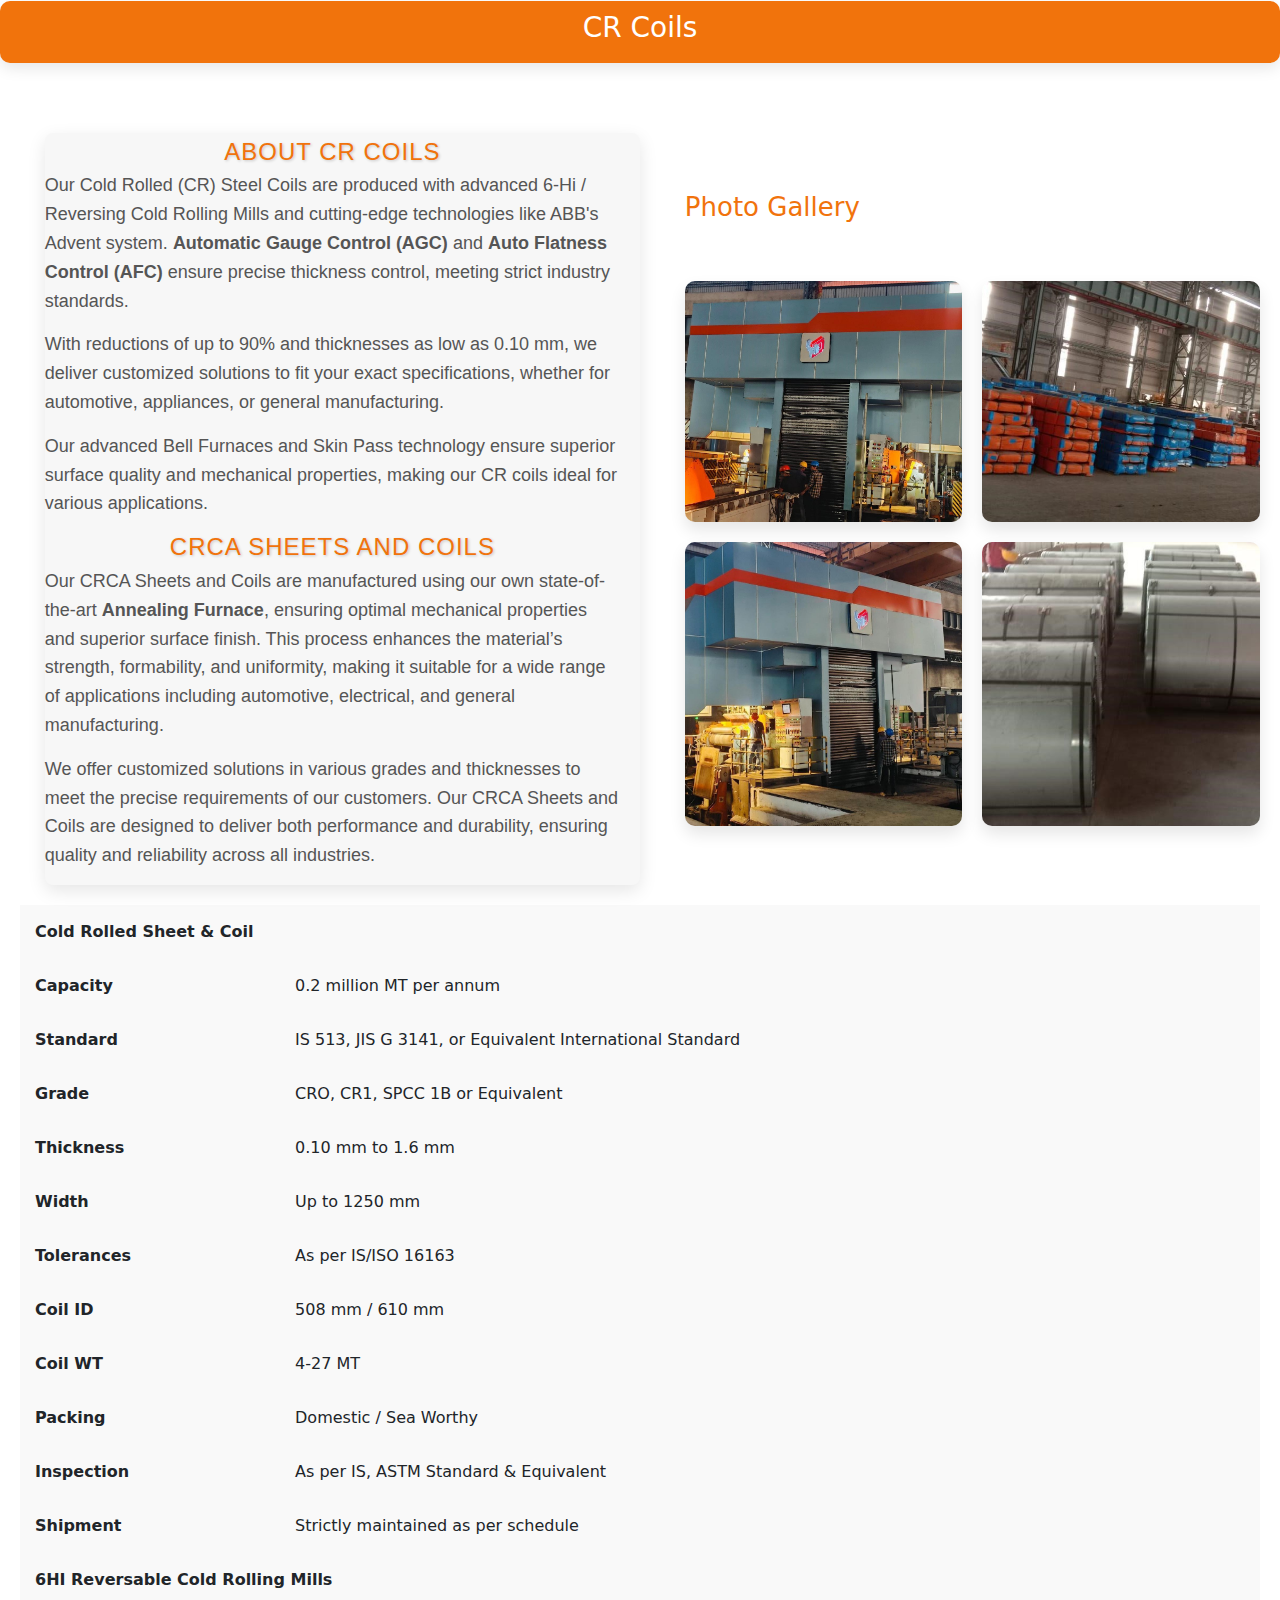
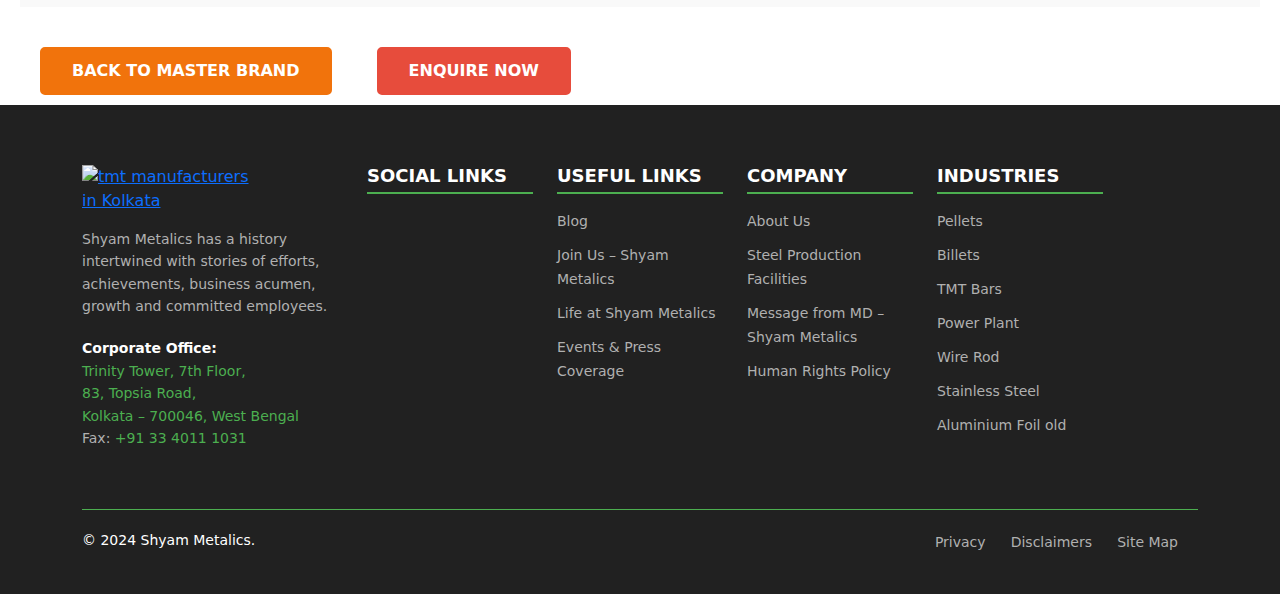
==== crcoils.HTML @ 162d7e46 "first commit" ====
<!DOCTYPE html>
<html lang="en">
<head>
    <meta charset="UTF-8">
    <meta name="viewport" content="width=device-width, initial-scale=1.0">
    <title>Sub Brand 1</title>
    <link rel="stylesheet" href="brandpage.css">
    <link href="https://cdn.jsdelivr.net/npm/bootstrap@5.3.0-alpha1/dist/css/bootstrap.min.css" rel="stylesheet">
    <script src="https://cdn.jsdelivr.net/npm/bootstrap@5.3.0-alpha1/dist/js/bootstrap.bundle.min.js"></script>
   
    
</head>
<body>
    <header>
        <h3>CR Coils</h3>
    </header>

    <div class="subbrand-container">
        <!-- Sub Brand Image -->
    
        <!-- About Sub Brand Section -->
        <div class="about-gallery-container">
            <!-- About Sub Brand -->
            <div class="about">
                <h2>About CR Coils</h2>
                <p>Our Cold Rolled (CR) Steel Coils are produced with advanced 6-Hi / Reversing Cold Rolling Mills and cutting-edge technologies like ABB's Advent system. <strong>Automatic Gauge Control (AGC)</strong> and <strong>Auto Flatness Control (AFC)</strong> ensure precise thickness control, meeting strict industry standards.</p>
                <p>With reductions of up to 90% and thicknesses as low as 0.10 mm, we deliver customized solutions to fit your exact specifications, whether for automotive, appliances, or general manufacturing.</p>
                <p>Our advanced Bell Furnaces and Skin Pass technology ensure superior surface quality and mechanical properties, making our CR coils ideal for various applications.</p>
                <h2>CRCA Sheets and Coils</h2>
                <p>Our CRCA Sheets and Coils are manufactured using our own state-of-the-art <strong>Annealing Furnace</strong>, ensuring optimal mechanical properties and superior surface finish. This process enhances the material’s strength, formability, and uniformity, making it suitable for a wide range of applications including automotive, electrical, and general manufacturing.</p>
                <p>We offer customized solutions in various grades and thicknesses to meet the precise requirements of our customers. Our CRCA Sheets and Coils are designed to deliver both performance and durability, ensuring quality and reliability across all industries.</p>
            </div>

            <!-- Photo Gallery Section -->
            <div class="gallery">
                <h3>Photo Gallery</h3>
                <div class="gallery-grid">
                    <img src="images/HrCoils2.jpg" alt="Gallery Image 1">
                    <img src="images/HrCoils6.jpg" alt="Gallery Image 2">
                    <img src="images/HrCoils4.jpg" alt="Gallery Image 3">
                    <img src="images/HrCoils5.jpg" alt="Gallery Image 4">
                </div>
            </div>
        </div>

        <!-- Product Specifications Table -->
        <table>
            <tbody>
                <tr>
                    <td colspan="2" valign="bottom"><strong>Cold Rolled Sheet &amp; Coil</strong></td>
                </tr>
                <tr>
                    <td><strong>Capacity</strong></td>
                    <td>0.2 million MT per annum</td>
                </tr>
                <tr>
                    <td><strong>Standard</strong></td>
                    <td>IS 513, JIS G 3141, or Equivalent International Standard</td>
                </tr>
                <tr>
                    <td><strong>Grade</strong></td>
                    <td>CRO, CR1, SPCC 1B or Equivalent</td>
                </tr>
                <tr>
                    <td><strong>Thickness</strong></td>
                    <td>0.10 mm to 1.6 mm</td>
                </tr>
                <tr>
                    <td><strong>Width</strong></td>
                    <td>Up to 1250 mm</td>
                </tr>
                <tr>
                    <td><strong>Tolerances</strong></td>
                    <td>As per IS/ISO 16163</td>
                </tr>
                <tr>
                    <td><strong>Coil ID</strong></td>
                    <td>508 mm / 610 mm</td>
                </tr>
                <tr>
                    <td><strong>Coil WT</strong></td>
                    <td>4-27 MT</td>
                </tr>
                <tr>
                    <td><strong>Packing</strong></td>
                    <td>Domestic / Sea Worthy</td>
                </tr>
                <tr>
                    <td><strong>Inspection</strong></td>
                    <td>As per IS, ASTM Standard &amp; Equivalent</td>
                </tr>
                <tr>
                    <td><strong>Shipment</strong></td>
                    <td>Strictly maintained as per schedule</td>
                </tr>
                <tr>
                    <td colspan="2" valign="bottom"><strong>6HI Reversable Cold Rolling Mills</strong></td>
                </tr>
            </tbody>
        </table>

        <!-- Navigation Back and Enquire Now -->
        <div class="navigation">
            <a href="index.html" class="back-button">Back to Master Brand</a>
            <a href="https://forms.office.com/r/DvG1QSCL5m" class="enquire-now-button" target="_blank">Enquire Now</a>
        </div>
    </div>

    
</body>

<div class="footer-area section-space--inner--top--120 dark-bg">
    <div class="container">
        <div class="row">
            <div class="col-lg-12">
                <div class="footer-content-wrapper" style="margin-top:30px;">
                    <div class="row">
                        <!-- Column 1: Footer Intro (Logo & Address) -->
                        <div class="col-lg-3 col-md-6">
                            <div class="footer-intro-wrapper">
                                <div class="footer-logo">
                                    <a href="#">
                                        <img src="https://www.shyammetalics.com/wp-content/uploads/2021/07/shyamlogo-2.png" class="img-fluid" alt="tmt manufacturers in Kolkata" title="Shyam Metalics Logo">
                                    </a>
                                </div>
                                <div class="footer-desc">
                                    Shyam Metalics has a history intertwined with stories of efforts, achievements, business acumen, growth and committed employees.
                                </div>
                                <div class="footer-desc">
                                    <strong>Corporate Office:</strong><br>
                                    <a href="https://goo.gl/maps/EQJcaubHBat8euXT8" target="_blank">Trinity Tower, 7th Floor,<br>
                                    83, Topsia Road,<br>
                                    Kolkata – 700046, West Bengal</a><br>
                                    Fax: <a href="tel:+913340111031">+91 33 4011 1031</a>
                                </div>
                            </div>
                        </div>

                        <!-- Column 2: Social Links -->
                        <div class="col-lg-2 col-md-6">
                            <div class="footer-widget">
                                <h4 class="footer-widget__title">SOCIAL LINKS</h4>
                                <div class="social-links">
                                    <ul>
                                        <li><a href="https://www.facebook.com/ShyamMetalicsOfficial" target="_blank"><i class="ion-social-facebook"></i></a></li>
                                        <li><a href="https://twitter.com/ShyamMetalics" target="_blank"><i class="ion-social-twitter"></i></a></li>
                                        <li><a href="https://in.linkedin.com/company/shyamgroup" target="_blank"><i class="ion-social-linkedin"></i></a></li>
                                        <li><a href="https://www.instagram.com/shyammetalicsofficial/" target="_blank"><i class="ion-social-instagram"></i></a></li>
                                        <li><a href="https://www.youtube.com/channel/UC_n2w-nxhqLg7HWWyRARPQg/" target="_blank"><i class="ion-social-youtube"></i></a></li>
                                    </ul>
                                </div>
                            </div>
                        </div>

                        <!-- Column 3: Useful Links -->
                        <div class="col-lg-2 col-md-6">
                            <div class="footer-widget">
                                <h4 class="footer-widget__title">USEFUL LINKS</h4>
                                <ul class="footer-widget__navigation">
                                    <li><a href="https://www.shyammetalics.com/blog/">Blog</a></li>
                                    <li><a href="https://www.shyammetalics.com/careers/join-us/">Join Us – Shyam Metalics</a></li>
                                    <li><a href="https://www.shyammetalics.com/careers/why-sel-life-at-sel/">Life at Shyam Metalics</a></li>
                                    <li><a href="https://www.shyammetalics.com/media-downloads/press-coverage/">Events &amp; Press Coverage</a></li>
                                </ul>
                            </div>
                        </div>

                        <!-- Column 4: Company -->
                        <div class="col-lg-2 col-md-6">
                            <div class="footer-widget">
                                <h4 class="footer-widget__title">COMPANY</h4>
                                <ul class="footer-widget__navigation">
                                    <li><a href="https://www.shyammetalics.com/about-us/">About Us</a></li>
                                    <li><a href="https://www.shyammetalics.com/productionfacilities/">Steel Production Facilities</a></li>
                                    <li><a href="https://www.shyammetalics.com/about-us/message-from-md/">Message from MD – Shyam Metalics</a></li>
                                    <li><a href="https://www.shyammetalics.com/wp-content/themes/shyam/assets/HR/Human-Rights-Policy.pdf" target="_blank" rel="noopener">Human Rights Policy</a></li>
                                </ul>
                            </div>
                        </div>

                        <!-- Column 5: Industries -->
                        <div class="col-lg-2 col-md-6">
                            <div class="footer-widget">
                                <h4 class="footer-widget__title">INDUSTRIES</h4>
                                <ul class="footer-widget__navigation">
                                    <li><a href="https://www.shyammetalics.com/pellets/">Pellets</a></li>
                                    <li><a href="https://www.shyammetalics.com/billets/">Billets</a></li>
                                    <li><a href="https://www.shyammetalics.com/tmt-bar/">TMT Bars</a></li>
                                    <li><a href="https://www.shyammetalics.com/power/">Power Plant</a></li>
                                    <li><a href="https://www.shyammetalics.com/wire-rod/">Wire Rod</a></li>
                                    <li><a href="https://www.shyammetalics.com/stainless-steel/">Stainless Steel</a></li>
                                    <li><a href="https://www.shyammetalics.com/?page_id=1855">Aluminium Foil old</a></li>
                                </ul>
                            </div>
                        </div>

                    </div>
                </div>
            </div>
        </div>

        <!-- Footer Bottom -->
        <div class="row">
            <div class="col-lg-12">
                <div class="footer-copyright-wrapper">
                    <div class="row">
                        <div class="col-md-6">
                            <div class="footer-copyright-left">
                                © 2024 Shyam Metalics.
                            </div>
                        </div>
                        <div class="col-md-6">
                            <div class="footer-copyright-right">
                                <ul class="footer-copyright-right__navigation">
                                    <li><a href="https://www.shyammetalics.com/privacy-policy">Privacy</a></li>
                                    <li><a href="https://www.shyammetalics.com/wp-content/uploads/2021/09/Terms-and-conditions-Digital-Contests.pdf">Disclaimers</a></li>
                                    <li><a href="https://www.shyammetalics.com/sitemap_index.xml">Site Map</a></li>
                                </ul>
                            </div>
                        </div>
                    </div>
                </div>
            </div>
        </div>

    </div>
</div>

</html>
---- brandpage.css ----
/* General reset */
* {
    margin: 0;
    padding: 0;
    box-sizing: border-box;
}

html, body {
    height: 100%;
    font-family: 'Arial', sans-serif;
}
.container1{
    padding: 5px;
}
/* Set the gallery to be a grid */
.gallery-grid {
    margin-top: 10%;
    display: grid;
    grid-template-columns: repeat(4, 1fr); /* 4 equal-width columns */
    gap: 10px; /* Space between images */
    width: 100%; /* Make sure the grid fills its container */
}

/* Ensure each image fits into its box */
.gallery-grid img {
    width: 100%; /* Makes image fill its container */
    height: 100%; /* Fixed height for all images */
    object-fit: cover; /* Ensures the image covers the box without distortion */
}


h1 {
    font-size: 48px;  /* Larger font size */
    color:#000000;  /* Darker, modern color */
    font-family: 'Arial', sans-serif;  /* Clean sans-serif font */
    font-weight: 700;  /* Bold font weight */
    text-transform: uppercase;  /* Uppercase text */
    letter-spacing: 2px;  /* Slight spacing between letters */
    text-shadow: 2px 2px 5px rgba(0, 0, 0, 0);  /* Soft shadow for depth */
    background-image: linear-gradient(to right, white, white);  /* Gradient background */
    -webkit-background-clip: text;  /* Clip the gradient to the text */
    color: transparent;  /* Make the text transparent to show gradient */
    padding: 10px;  /* Add some padding for spacing */
}

/* Sub-heading (About Us and Main Brands) */
h2{  margin-top: 10px;
    /* background-color: #000000; */
     font-size: 25px;  /*Large font size */
    color: #f1730c;  /* Blue color for the subheading */
    font-weight: 600;  /* Medium bold weight */
    font-family: 'Helvetica', sans-serif;  /* Clean font family */
    text-transform: uppercase;  /* Make text uppercase */
    margin-bottom: 20px;  /* Space below the sub-heading */
    letter-spacing: 1px;  /* Small letter spacing */
    text-shadow: 1px 1px 3px rgba(0, 0, 0, 0.2);  /* Subtle shadow for depth */
}

/* Optional: Add some hover effect for extra flair */
h1:hover, h2:hover {
    color: #000000;  /* Change color on hover */
    transform: scale(1.05);  /* Slight zoom effect */
    transition: all 0.3s ease;  /* Smooth transition for hover effect */
}


body {
    background-color: #f4f4f4;
    color: #333;
    text-align: center;
    display: flex;
    flex-direction: column;
    justify-content: space-between;
     padding: 0 0px; 
}

header {
    background-color: #f1730c;
    color: white;
    padding: 10px;
    text-align: center;
    border-radius: 10px;
    margin-top:1px;
    box-shadow: 0 5px 15px rgba(0, 0, 0, 0.1);
}

h1 {
    font-size: 40px;
    letter-spacing: 2px;
    text-transform: uppercase;
}

.subbrand-container {
    padding: 0 20px;
    margin-top: 40px;
}

.subbrand-image img {
    width: 80%;
    border-radius: 15px;
    box-shadow: 0 8px 16px rgba(0, 0, 0, 0.1);
    transition: transform 0.3s ease;
}

.subbrand-image img:hover {
    transform: scale(1.05);
}

.about-gallery-container {
    display: flex;
    flex-wrap: wrap;
    justify-content: space-between;
    margin-top: 30px;
}

.about {
    flex: 0 0 48%; /* 2-column layout */
    text-align: left;
    padding-right: 20px;
    max-width: 600px;
}

.about h2 {
    font-size: 24px;
    text-align: center;
    margin-top: 5px;
    
    color: #f1730c;
    margin-bottom: 5px;
}

.about p {
    font-size: 18px;
    line-height: 1.6;
    color: #555;
    margin-bottom: 15px;
}

.gallery {
    align-self: center;
    flex: 0 0 48%; /* 2-column layout */
    text-align: left;
    padding-left: 20px;
}

.gallery h3 {
    font-size: 26px;
    color: #f1730c;
    margin-bottom: 20px;
}

.gallery-grid {
    display: grid;
    grid-template-columns: repeat(2, 1fr);
    gap: 20px;
}

.gallery-grid img {
    width: 100%;
    height: 100%;
    border-radius: 10px;
    object-fit: fill;
    box-shadow: 0 8px 16px rgba(0, 0, 0, 0.1);
    transition: transform 0.3s ease;
}

.gallery-grid img:hover {
    transform: scale(1.05);
}

.navigation {
    margin-top: 30px;
}

.back-button, .enquire-now-button {
    display: inline-block;
    padding: 10px 30px;
    margin: 10px 20px;
    text-decoration: none;
    border-radius: 5px;
    text-transform: uppercase;
    font-weight: bold;
    transition: background-color 0.3s ease;
}

.back-button {
    background-color: #f1730c;
    color: white;
    border: 2px solid #f1730c;
}

.back-button:hover {
    background-color: white;
    color: #f1730c;
}

.enquire-now-button {
    background-color: #e74c3c;
    color: white;
    border: 2px solid #e74c3c;
}

.enquire-now-button:hover {
    background-color: white;
    color: #e74c3c;
}

footer {
    background-color: #f1730c;
    color: white;
    padding: 20px;
    /* text-align: center; */
    font-size: 14px;
    /* position: relative; */
    bottom: 0;
    width: 100%;
    margin-top: auto;
}

/* Add responsiveness for smaller screens */
@media (max-width: 768px) {
    .about-gallery-container {
        flex-direction: column;
    }

    .about, .gallery {
        flex: 0 0 100%; /* Stack items on smaller screens */
        padding: 0;
    }

    .gallery-grid {
        grid-template-columns: 1fr; /* 1-column layout on smaller screens */
    }
    .gallery-grid img {
        width: 100%;
        height: 200px; /* Adjust height as needed */
        object-fit: cover; /* Ensures images fill the container */
        border-radius: 10px; /* Optional: Adds rounded corners */
        transition: transform 0.3s ease; /* Smooth zoom effect */
    }
}

.color-box {
    width: 100%;  /* Ensure the box fills its grid cell */
    height: 200px; /* Fixed height for all color boxes */
}

/* Ultra Premium Colors */
.royal-gold {
    background-color: #B7935C;
}

.deep-platinum {
    background-color: #A5A9B8;
}

.diamond-white {
    background-color: #F1F4F6;
}

.midnight-blue {
    background-color: #191970;
}
table {
    width: 100%;
    border-collapse: collapse;
    margin-top: 20px;
    word-wrap: break-word; /* Allow text in cells to wrap to the next line */

}

th, td {
    padding: 15px;
    text-align: left;
    font-size: 16px;
}

th {
    background-color: #f1730c; /* Blue for header */
    color: white;
    font-weight: bold;
    word-wrap: break-word; /* Ensure content wraps inside the cell */

    text-transform: uppercase;
}

td {
    word-wrap: break-word; /* Ensure content wraps inside the cell */

    background-color: #f9f9f9;
    border: 1px solid #ddd;
}

/* Zebra Striping for rows */
tr:nth-child(even) {
    background-color: #f2f2f2;
}

tr:hover {
    background-color: #e0f7ff; /* Light Blue hover effect */
}
/* Container for the unique features section */
.unique-features {
    padding: 20px;
    background-color: #f9f9f9;
}

/* Grid Layout for Feature Cards */
.features-grid {
    display: grid;
    grid-template-columns: repeat(auto-fill, minmax(300px, 1fr));  /* 3 cards per row, auto-adjusting */
    gap: 20px;  /* Spacing between cards */
    margin-top: 20px;
}

/* Styling for individual feature cards */
.feature-card {
    background-color: #fff;
    border: 1px solid #ddd;
    border-radius: 8px;
    padding: 20px;
    box-shadow: 0 4px 6px rgba(0, 0, 0, 0.1);
    transition: box-shadow 0.3s ease;
}

/* Hover effect for the feature cards */
.feature-card:hover {
    transform: translateY(-10px);   /* Slight upward movement */
    box-shadow: 0 8px 16px rgba(0, 0, 0, 0.2);  /* Larger shadow on hover */
    border-color: #ff7f00;           /* Slightly darker orange border color */
}

/* Flex container for icon and title inside each card */
.head-dflex {
    display: flex;
    align-items: center;
    margin-bottom: 15px;
}

/* Title inside each feature card */
.info-hed {
    align-items: center;
    text-align: center;
    color: #f1730c ;
    font-size: 18px;
    font-weight: bold;
    margin-left: 10px;
}

/* Paragraph text styling inside cards */
.text-justify {
    text-align: justify;
    font-size: 14px;
    line-height: 1.5;
}
@media screen and (max-width: 768px) {
    table {
        border: 0;
    }
    table thead {
        display: none; /* Hide table headers on mobile */
    }
    table, table tbody, table tr, table td {
        display: block;
        width: 100%;
    }
    table tr {
        margin-bottom: 10px;
    }
    /* table td {
        text-align: right;
        padding-left: 50%;
        position: relative;
    } */
    table td:before {
        /* Display the label for each cell (using the content attribute) */
        content: attr(data-label);
        position: absolute;
        left: 10px;
        font-weight: bold;
        text-transform: uppercase;
    }
}
/* General Footer Styling */
.footer {
    background-color: #282828; /* Dark background for contrast */
    color: #fff;               /* White text for visibility */
    padding: 30px 20px;        /*Space around the text */
    /* text-align: center;        Centering content */
    font-family: 'Arial', sans-serif; /* Clean, modern font */
    border-top: 2px solid #FF7F00; /* Stylish top border */
}

/* Footer Content Styling */
.footer-content {
    max-width: 1000px;
    margin: 0 2px; /* Center the footer content */
}

/* Footer Text Styling */
.footer-text {
    margin: 10px 0;  /* Add spacing between each paragraph */
    font-size: 14px;  /* Adjust font size for readability */
}

/* Footer Link Styling */
.footer-link {
    color: #FF7F00; /* Bright orange for links */
    text-decoration: none; /* Remove underline */
    font-weight: bold;     /* Make links stand out */
    transition: color 0.3s ease; /* Smooth transition for hover effect */
}

/* Hover effect for links */
.footer-link:hover {
    color: #fff;  /* Change to white when hovered */
    text-decoration: underline; /* Underline the link on hover */
}

/* Contact Info Styling */
.contact-info {
    text-align: left; /* Align content to the left */
    margin-top: 20px; /* Add some space above the contact section */
    font-size: 14px;  /* Make the text consistent with other footer text */
    line-height: 1.6; /* Improve readability */
}

/* Styling for strong tags within contact info */
.contact-info strong {
    color: #FF7F00; /* Highlight labels in orange */
}

/* General Footer Styling */
.footer-area {
    background-color: #212121;
    color: #fff;
    /* padding-top: 60px; */
    padding-bottom: 40px;
}

.footer-content-wrapper {
    padding-top: 30px;
}

/* Footer Columns Layout */
.footer-columns {
    display: grid;
    grid-template-columns: repeat(4, 1fr); /* 4 equal columns */
    gap: 30px;
}

.footer-logo img {
    max-width: 180px;
    margin-bottom: 15px;
}

.footer-desc {
    font-size: 14px;
    line-height: 1.6;
    color: #b0b0b0;
    margin-bottom: 20px;
}

.footer-desc strong {
    color: #fff;
}

.footer-desc a {
    color: #4CAF50;
    text-decoration: none;
}

.footer-desc a:hover {
    text-decoration: underline;
}

/* Social Links */
.social-links ul {
    list-style: none;
    padding: 0;
    margin: 0;
}

.social-links ul li {
    display: inline-block;
    margin-right: 15px;
}

.social-links a {
    font-size: 20px;
    color: #fff;
    text-decoration: none;
}

.social-links a:hover {
    color: #4CAF50;
}

/* Footer Widget Section */
.footer-widget {
    margin-bottom: 30px;
}

.footer-widget__title {
    font-size: 18px;
    color: #fff;
    margin-bottom: 15px;
    font-weight: bold;
    border-bottom: 2px solid #4CAF50;
    padding-bottom: 5px;
}

/* Footer Navigation Links */
.footer-widget__navigation {
    list-style: none;
    padding: 0;
    margin: 0;
}

.footer-widget__navigation li {
    margin-bottom: 10px;
}

.footer-widget__navigation a {
    font-size: 14px;
    color: #b0b0b0;
    text-decoration: none;
}

.footer-widget__navigation a:hover {
    color: #4CAF50;
    text-decoration: underline;
}

/* Footer Bottom */
.footer-copyright-wrapper {
    margin-top: 40px;
    border-top: 1px solid #4CAF50;
    padding-top: 20px;
}

.footer-copyright-left {
    font-size: 14px;
}

.footer-copyright-right {
    text-align: right;
}

.footer-copyright-right__navigation {
    list-style: none;
    padding: 0;
    margin: 0;
}

.footer-copyright-right__navigation li {
    display: inline-block;
    margin-right: 20px;
}

.footer-copyright-right__navigation a {
    font-size: 14px;
    color: #b0b0b0;
    text-decoration: none;
}

.footer-copyright-right__navigation a:hover {
    color: #fff;
}

/* Media Queries for Responsiveness */
@media (max-width: 991px) {
    .footer-columns {
        grid-template-columns: repeat(2, 1fr); /* 2 columns for tablets */
    }
}

@media (max-width: 767px) {
    .footer-columns {
        grid-template-columns: 1fr; /* 1 column for mobile */
    }

    .footer-widget__title {
        font-size: 15px;
    }

    .footer-widget__navigation a {
        font-size: 12px;
    }

    .social-links a {
        font-size: 18px;
    }
}
.subbrand-image {
    text-align: center; /* Centers the content inside the container */
    margin-bottom: 20px; /* Adds space below the container */
}

.subbrand-image img {
    display: block;  /* Makes the image a block element */
    margin: 0 auto;  /* Horizontally centers the image */
    max-width: 70%;
    padding: 10px; 
    border: 5px solid orange
    ; /* Ensures the image is responsive */
    height: auto;  /* Maintains aspect ratio */
}

.subbrand-image h2 {
    margin-top: 10px;  /* Adds some space between the image and text */
    font-size: 24px;  /* You can adjust the font size as needed */
    color: #ff6600;  /* Sets the color of the text (you can change this) */
    font-weight: bold;
}

        /* General Styling for the About Section */
        .about {
            max-width: 1100px;
            margin: 0 auto;
            /* padding: 40px 20px; */
            background-color: #f7f7f7;
            border-radius: 8px;
            box-shadow: 0 6px 18px rgba(0, 0, 0, 0.1);
            font-family: 'Arial', sans-serif;
        }

        /* Section Header */
        .about header {
            text-align: center;
            margin-bottom: 40px;
        }

        .about .section-title {
            font-size: 32px;
            color: #4a4a4a;
            font-weight: 700;
            text-transform: uppercase;
            letter-spacing: 2px;
        }

        /* Subheading */
        .about .subheading {
            font-size: 24px;
            color: #333;
            font-weight: 600;
            margin-bottom: 20px;
        }

        /* General Paragraph Styling */
        .paragraph {
            font-size: 16px;
            line-height: 1.7;
            color: #555;
            margin-bottom: 25px;
            max-width: 900px;
            margin: 0 auto;
        }

        .paragraph strong {
            color: #222;
            font-weight: 600;
        }

        /* Warranty Section */
        .about .para {
            margin-bottom: 30px;
            padding: 10px;
            background-color: #fff;
            border-left: 4px solid #ff9800;
            border-radius: 8px;
        }

        .about .para h3 {
            font-size: 22px;
            color: #333;
            margin-bottom: 15px;
            font-weight: 600;
        }

        /* Call to Action Section */
        .about .call-to-action {
            text-align: center;
            padding: 20px;
            background-color: #fff;
            border-top: 4px solid #4CAF50;
            border-radius: 8px;
        }

        .about .call-to-action h3 {
            font-size: 22px;
            color: #333;
            margin-bottom: 20px;
            font-weight: 600;
        }

        .about .call-to-action p {
            font-size: 16px;
            color: #777;
            line-height: 1.6;
            margin-bottom: 20px;
        }

        .about .call-to-action a {
            display: inline-block;
            padding: 12px 20px;
            background-color: #4CAF50;
            color: #fff;
            text-decoration: none;
            border-radius: 5px;
            font-weight: 600;
            transition: background-color 0.3s ease;
        }

        .about .call-to-action a:hover {
            background-color: #45a049;
        }

        /* Responsive Design */
        @media (max-width: 768px) {
            .about {
                padding: 30px 15px;
            }

            .about .section-title {
                font-size: 28px;
            }

            .about .subheading {
                font-size: 20px;
            }

            .paragraph {
                font-size: 15px;
            }

            .about .para, .about .call-to-action {
                padding: 15px;
            }

            .about .call-to-action a {
                padding: 10px 18px;
            }
        }

        @media (max-width: 480px) {
            .about {
                padding: 20px 10px;
            }

            .about .section-title {
                font-size: 24px;
            }

            .about .subheading {
                font-size: 18px;
            }

            .paragraph {
                font-size: 14px;
            }

            .about .para, .about .call-to-action {
                padding: 10px;
            }}
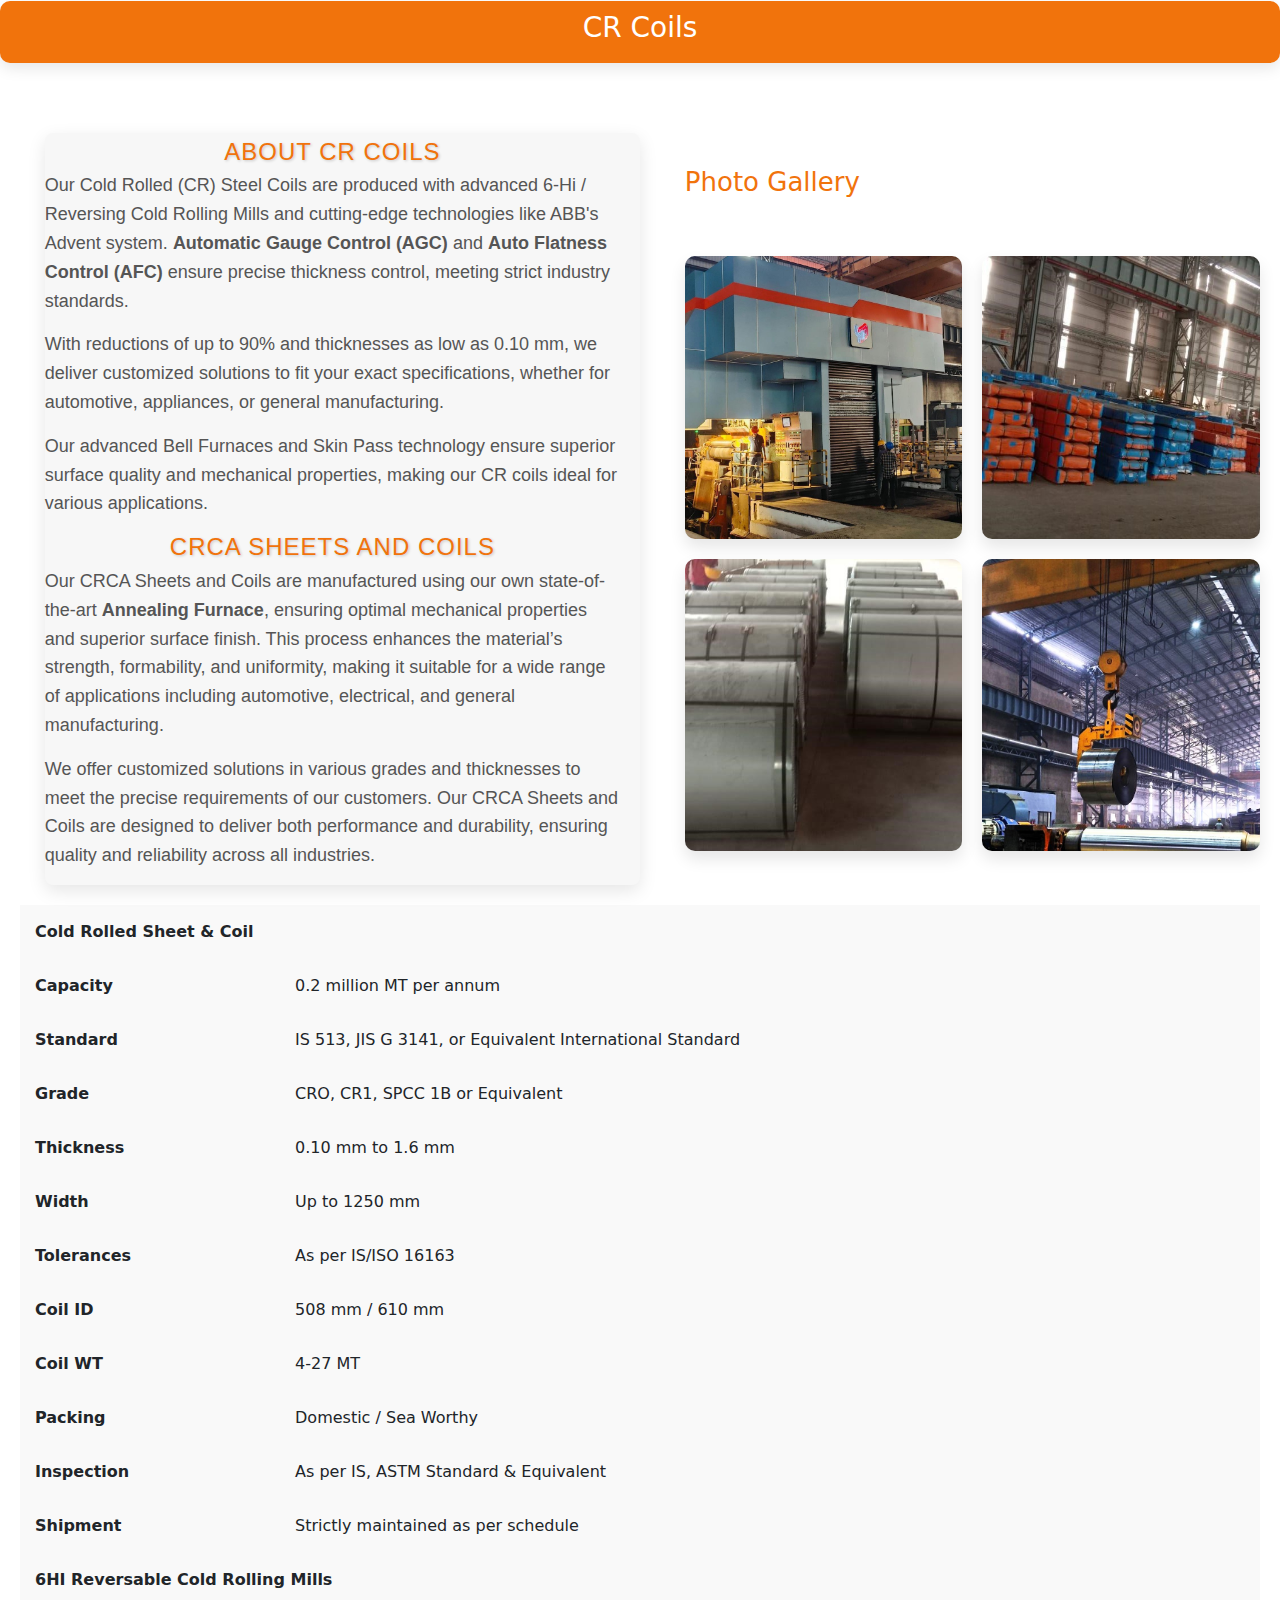
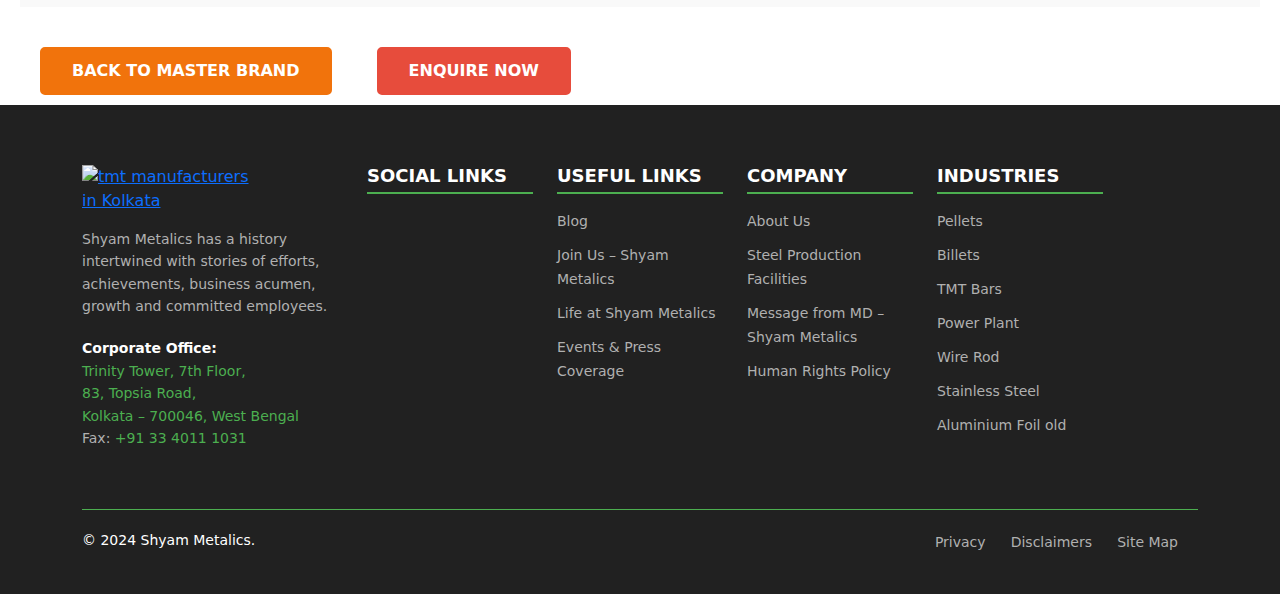
==== commit c5e4c0fe: "Latest" ====
--- a/crcoils.HTML
+++ b/crcoils.HTML
@@ -35,10 +35,10 @@
             <div class="gallery">
                 <h3>Photo Gallery</h3>
                 <div class="gallery-grid">
-                    <img src="images/HrCoils2.jpg" alt="Gallery Image 1">
+                    <img src="images/HrCoils4.jpg" alt="Gallery Image 1">
                     <img src="images/HrCoils6.jpg" alt="Gallery Image 2">
-                    <img src="images/HrCoils4.jpg" alt="Gallery Image 3">
-                    <img src="images/HrCoils5.jpg" alt="Gallery Image 4">
+                    <img src="images/HrCoils5.jpg" alt="Gallery Image 3">
+                    <img src="images/crca5.jpg" alt="Gallery Image 4">
                 </div>
             </div>
         </div>
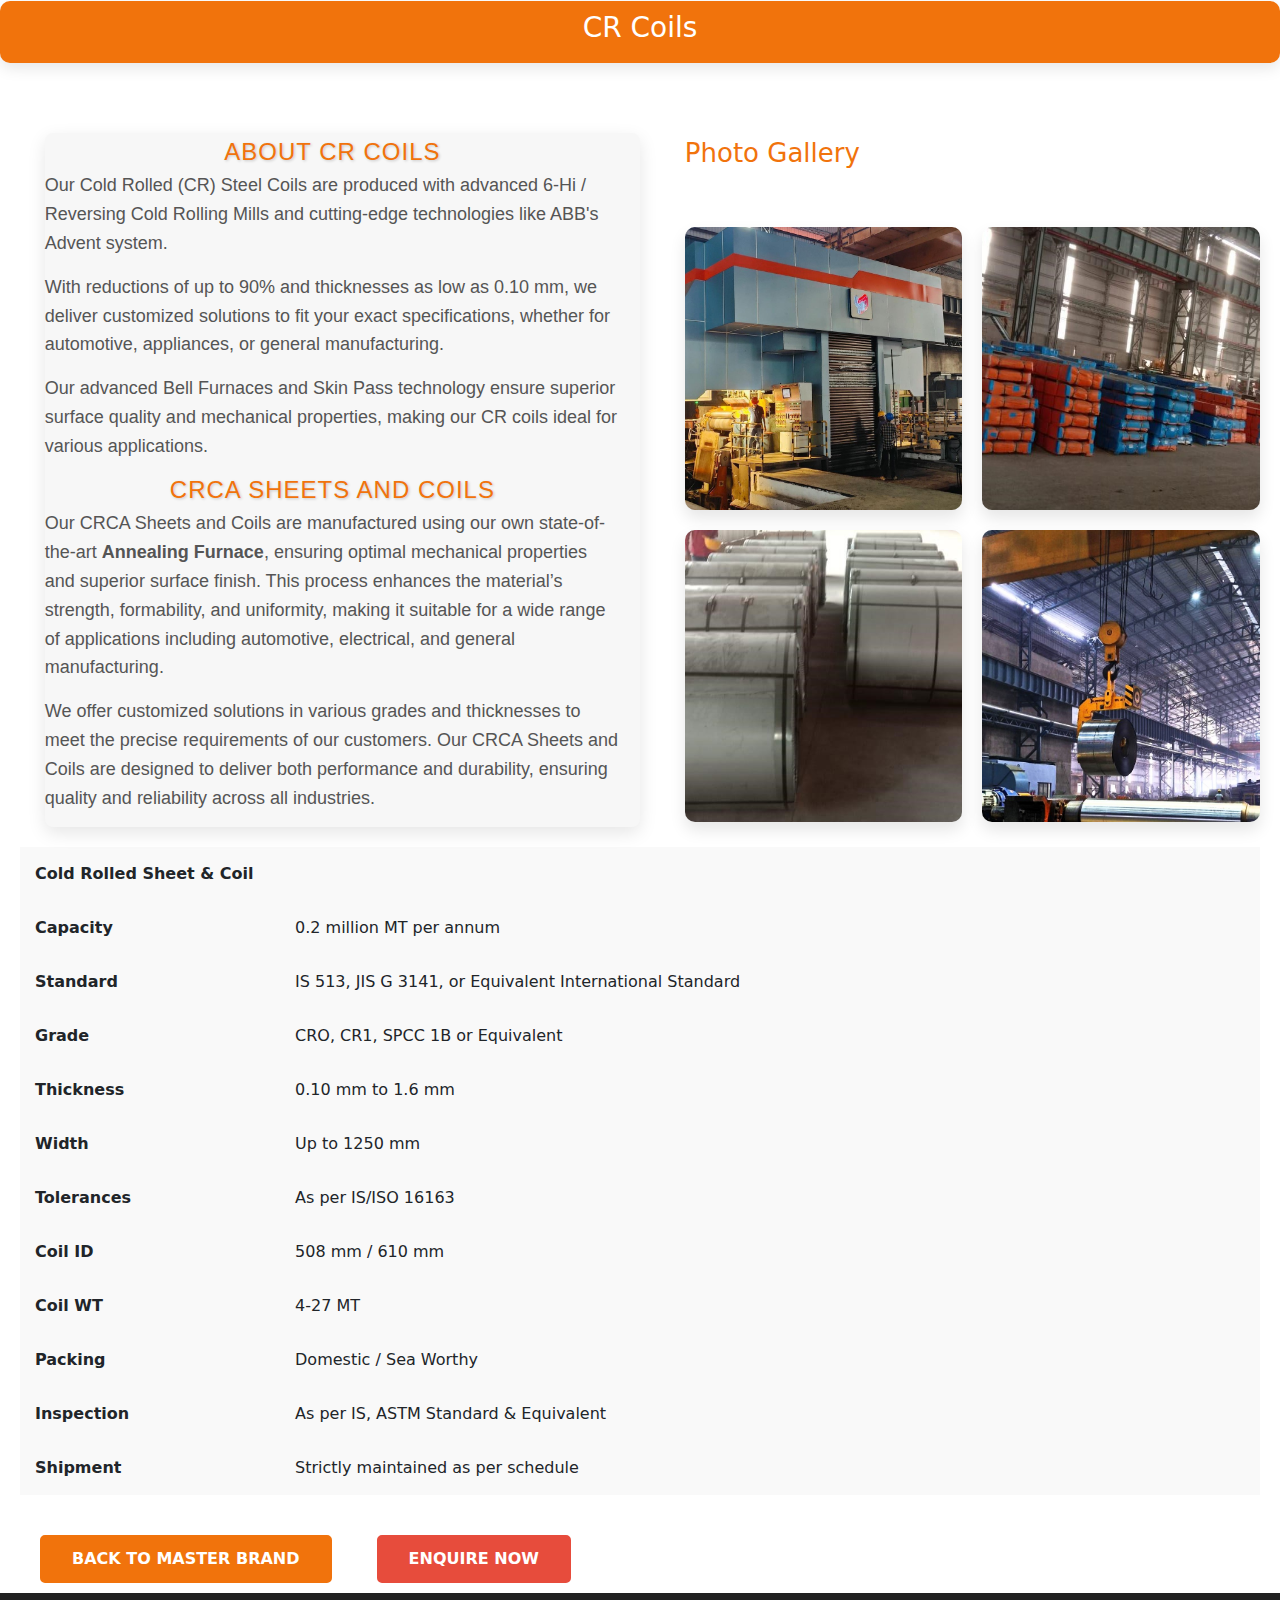
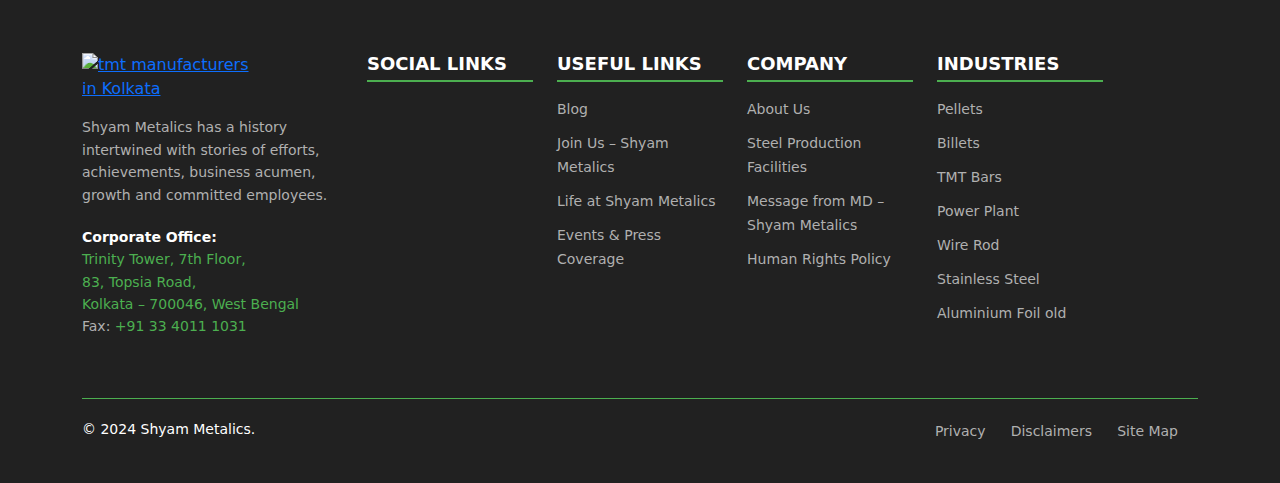
==== commit 8034d812: "second update" ====
--- a/crcoils.HTML
+++ b/crcoils.HTML
@@ -23,7 +23,7 @@
             <!-- About Sub Brand -->
             <div class="about">
                 <h2>About CR Coils</h2>
-                <p>Our Cold Rolled (CR) Steel Coils are produced with advanced 6-Hi / Reversing Cold Rolling Mills and cutting-edge technologies like ABB's Advent system. <strong>Automatic Gauge Control (AGC)</strong> and <strong>Auto Flatness Control (AFC)</strong> ensure precise thickness control, meeting strict industry standards.</p>
+                <p>Our Cold Rolled (CR) Steel Coils are produced with advanced 6-Hi / Reversing Cold Rolling Mills and cutting-edge technologies like ABB's Advent system.</p>
                 <p>With reductions of up to 90% and thicknesses as low as 0.10 mm, we deliver customized solutions to fit your exact specifications, whether for automotive, appliances, or general manufacturing.</p>
                 <p>Our advanced Bell Furnaces and Skin Pass technology ensure superior surface quality and mechanical properties, making our CR coils ideal for various applications.</p>
                 <h2>CRCA Sheets and Coils</h2>
@@ -93,9 +93,7 @@
                     <td><strong>Shipment</strong></td>
                     <td>Strictly maintained as per schedule</td>
                 </tr>
-                <tr>
-                    <td colspan="2" valign="bottom"><strong>6HI Reversable Cold Rolling Mills</strong></td>
-                </tr>
+                
             </tbody>
         </table>
 
--- a/brandpage.css
+++ b/brandpage.css
@@ -308,9 +308,10 @@
 /* Grid Layout for Feature Cards */
 .features-grid {
     display: grid;
-    grid-template-columns: repeat(auto-fill, minmax(300px, 1fr));  /* 3 cards per row, auto-adjusting */
+    grid-template-columns: repeat(3, 1fr);  /* 3 cards per row, auto-adjusting */
     gap: 20px;  /* Spacing between cards */
     margin-top: 20px;
+    width: 100%;
 }
 
 /* Styling for individual feature cards */
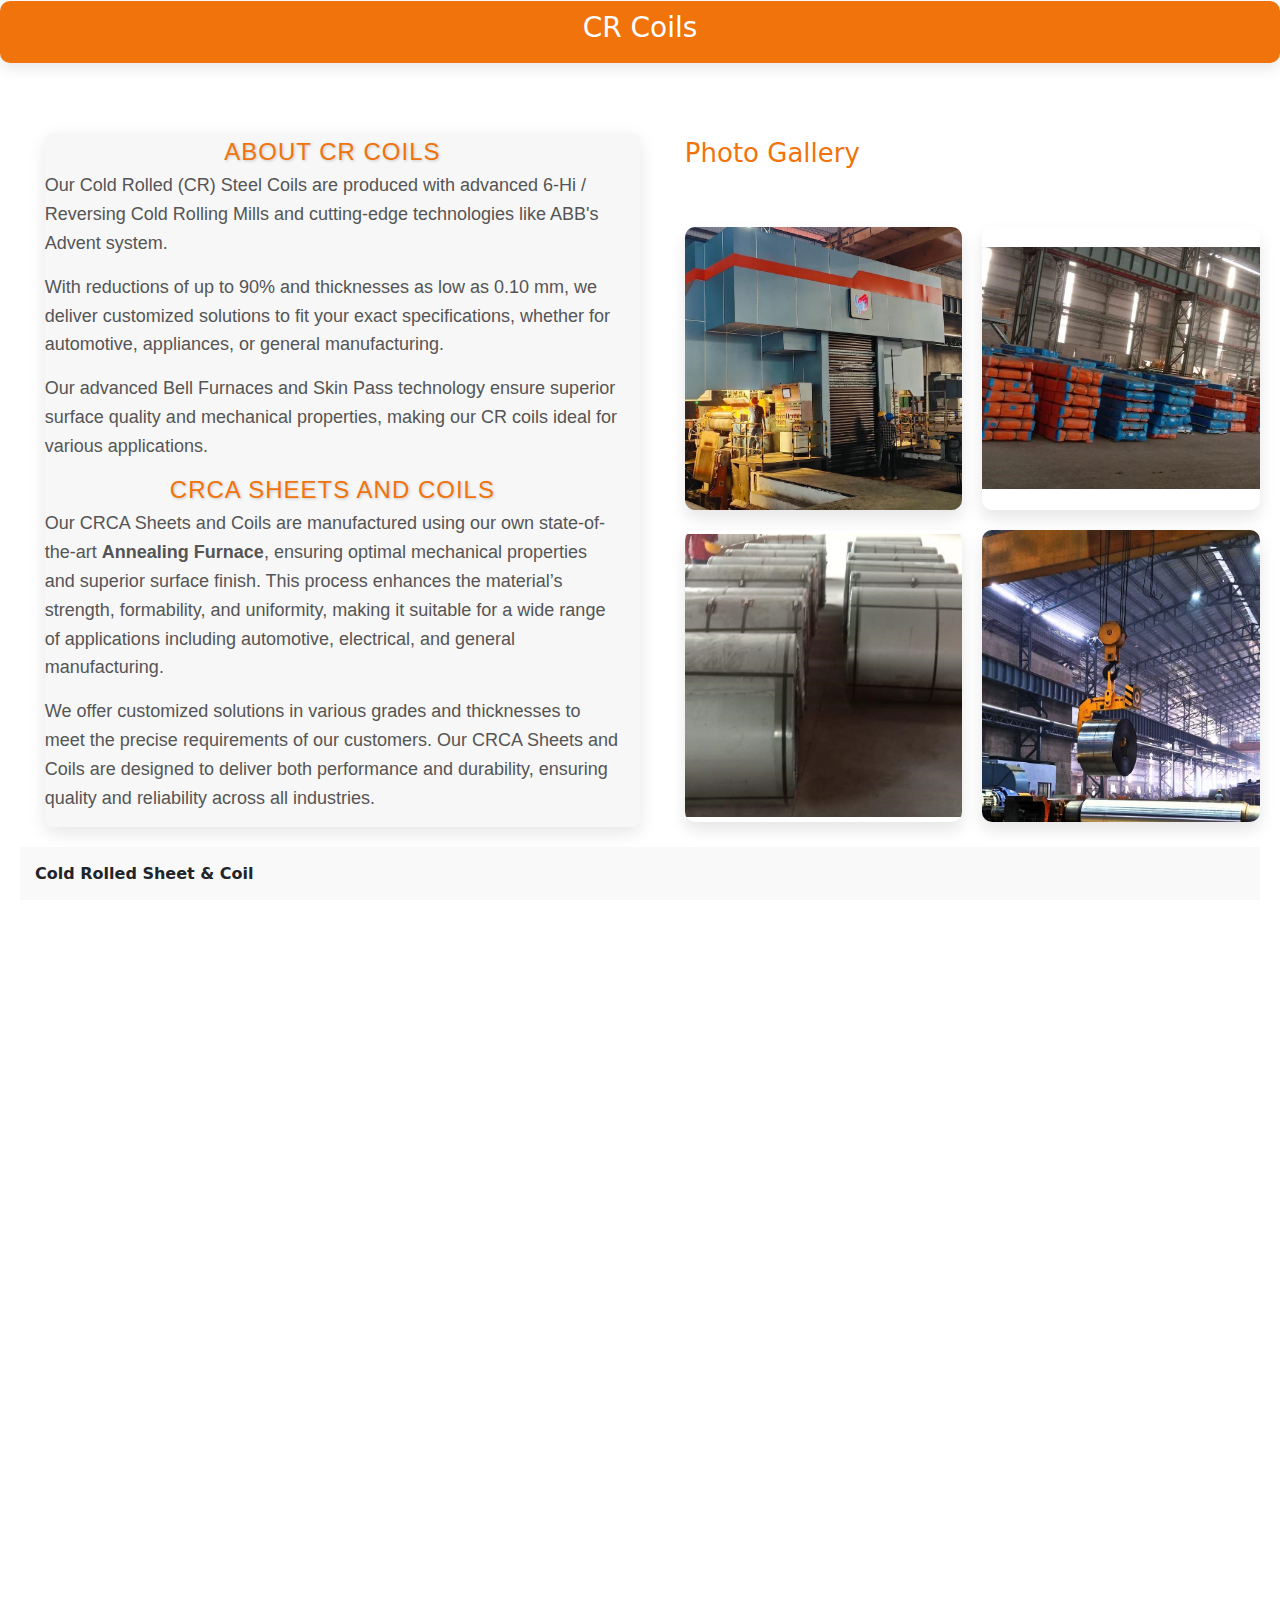
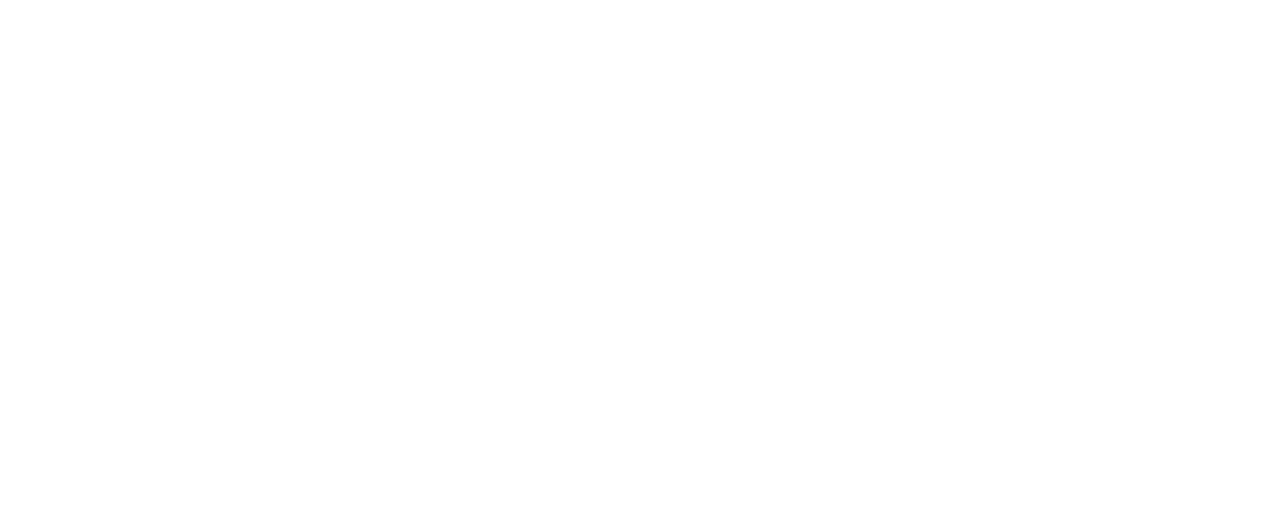
==== commit 702bdcdb: "contact" ====
--- a/crcoils.HTML
+++ b/crcoils.HTML
@@ -129,8 +129,12 @@
                                     <a href="https://goo.gl/maps/EQJcaubHBat8euXT8" target="_blank">Trinity Tower, 7th Floor,<br>
                                     83, Topsia Road,<br>
                                     Kolkata – 700046, West Bengal</a><br>
-                                    Fax: <a href="tel:+913340111031">+91 33 4011 1031</a>
-                                </div>
+
+                                    <strong>For Sales Enquiry:</strong><br>
+                                        ROI : <a href="tel:+919434831662">+91-9434831662</a>
+                                        <br>
+                                        East Zone : <a href="tel:+918017479013">+91-8017479013</a>
+                                    </div>
                             </div>
                         </div>
 
--- a/brandpage.css
+++ b/brandpage.css
@@ -6,6 +6,7 @@
 }
 
 html, body {
+    overflow-x: hidden;
     height: 100%;
     font-family: 'Arial', sans-serif;
 }
@@ -159,7 +160,7 @@
     width: 100%;
     height: 100%;
     border-radius: 10px;
-    object-fit: fill;
+    object-fit: contain;
     box-shadow: 0 8px 16px rgba(0, 0, 0, 0.1);
     transition: transform 0.3s ease;
 }
@@ -233,8 +234,8 @@
     }
     .gallery-grid img {
         width: 100%;
-        height: 200px; /* Adjust height as needed */
-        object-fit: cover; /* Ensures images fill the container */
+        height:100%; /* Adjust height as needed */
+        object-fit: scale-down; /* Ensures images fill the container */
         border-radius: 10px; /* Optional: Adds rounded corners */
         transition: transform 0.3s ease; /* Smooth zoom effect */
     }
@@ -312,6 +313,8 @@
     gap: 20px;  /* Spacing between cards */
     margin-top: 20px;
     width: 100%;
+    grid-auto-flow: column;
+    overflow-x: auto; 
 }
 
 /* Styling for individual feature cards */
@@ -319,6 +322,8 @@
     background-color: #fff;
     border: 1px solid #ddd;
     border-radius: 8px;
+    min-width: 250px;
+    /* max-width: 250px; */
     padding: 20px;
     box-shadow: 0 4px 6px rgba(0, 0, 0, 0.1);
     transition: box-shadow 0.3s ease;
@@ -763,4 +768,18 @@
 
             .about .para, .about .call-to-action {
                 padding: 10px;
-            }}+            }}
+
+            @media (max-width: 768px) {
+                .features-grid {
+                    display: flex;
+                    overflow-x: auto;  /* Horizontal scroll on small screens */
+                    gap: 10px;
+                }
+            
+                .feature-card {
+                    min-width: 300px;
+                    max-width: 300px;  /* Set a min-width for the cards in the slider */
+                    flex-shrink: 0;  /* Prevent cards from shrinking */
+                }
+            }